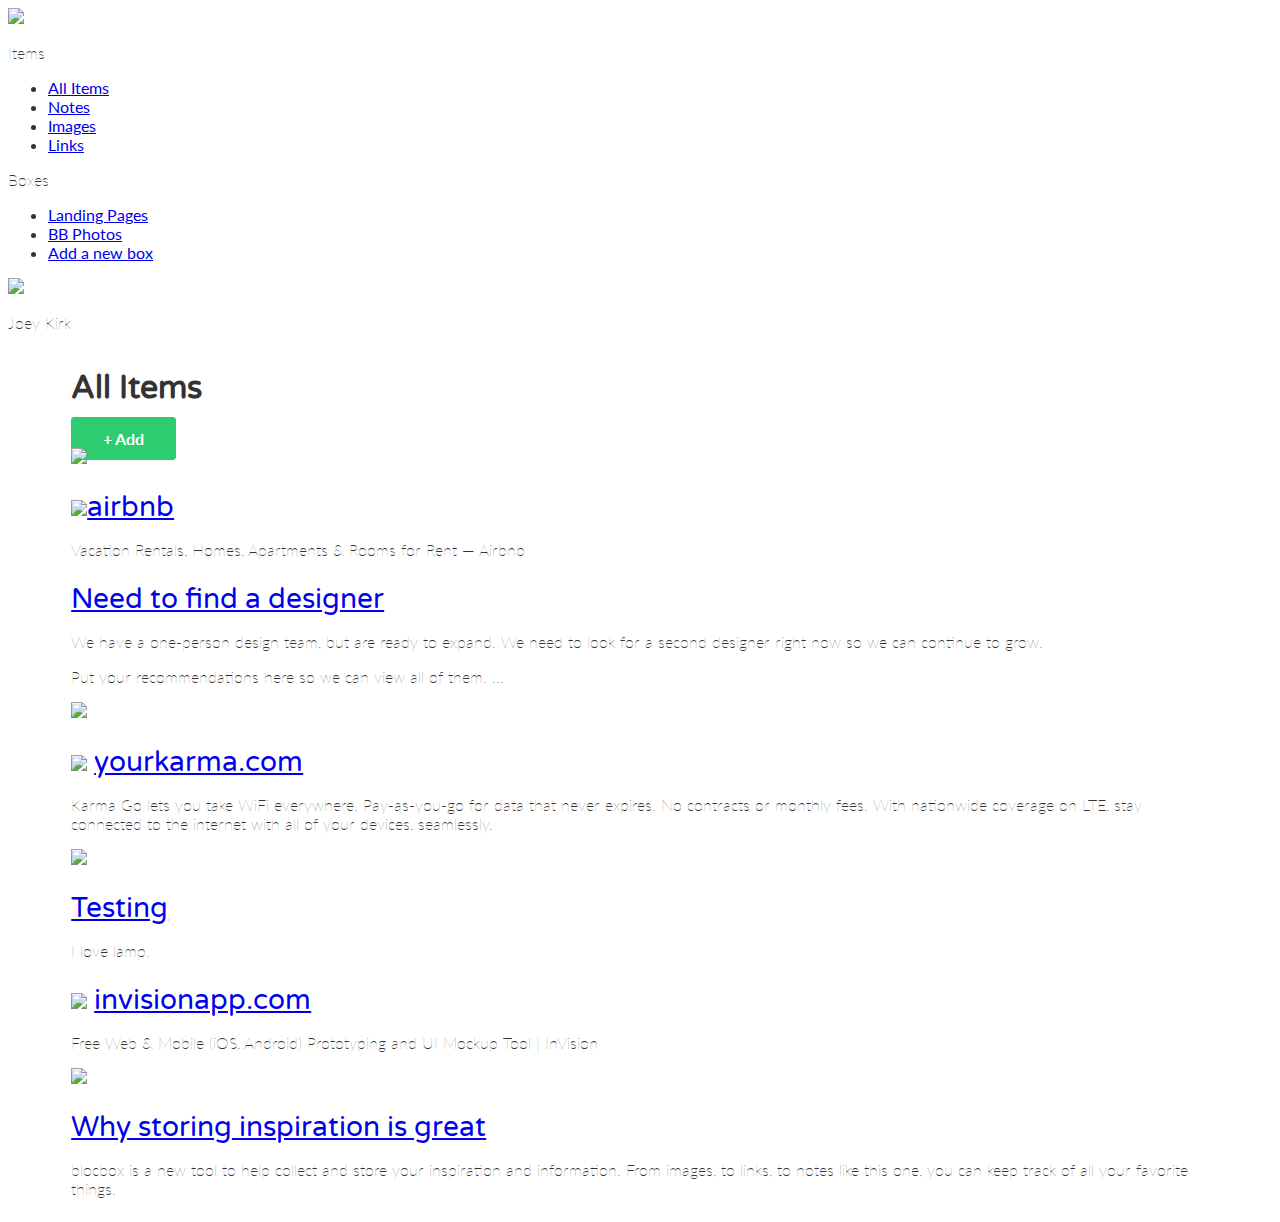
==== dashboard.html @ fe3c4b77 "Checkpoint 32 completed" ====
<!DOCTYPE html>
 <html lang="en-us">
 <head>
   <meta http-equiv="X-UA-Compatible" content="IE=Edge">
   <meta name="viewport" content="width=device-width, initial-scale=1">
   <meta charset="UTF-8">

   <title>Dashboard | Blocbox</title>

   <!-- Google Fonts -->
   <link href='http://fonts.googleapis.com/css?family=Lato:300,400,700,300italic,400italic,700italic|Varela+Round' rel='stylesheet' type='text/css'>

   <!-- CSS -->
   <link rel="stylesheet" href="css/normalize.css">
   <link rel="stylesheet" href="css/style.css">
   <link rel="stylesheet" href="css/font-awesome.css">

 </head>

 <body class="dashboard">
   <!-- LEFT NAV -->
   <nav id="left-nav" class="left-nav">
     <a href="#" class="site-logo"><img src="images/site-logo.png" /></a>
     <div class="items">
       <p>Items</p>
       <ul>
         <li><a href="#"><i class="fa fa-th-large"></i> All Items</a></li>
         <li><a href="#"><i class="fa fa-file-o"></i> Notes</a></li>
         <li><a href="#"><i class="fa fa-picture-o"></i> Images</a></li>
         <li><a href="#"><i class="fa fa-link"></i> Links</a></li>
       </ul>
       <p>Boxes</p>
       <ul>
         <li><a href="#"><i class="fa fa-inbox"></i> Landing Pages</a></li>
         <li><a href="#"><i class="fa fa-inbox"></i> BB Photos</a></li>
         <li><a href="#"><i class="fa fa-plus-square-o"></i> Add a new box</a></li>
       </ul>
     </div>
   </nav>
 </body>
 </html>

</div>
  <div class="settings">
    <img src="https://s3.amazonaws.com/uifaces/faces/twitter/jsa/128.jpg">
    <p>Joey Kirk</p>
    <a href="#"><i class="fa fa-cog"></i></a>
  </div>
 </nav>
</body>
</html>

<main role="main">
   <!-- CONTENT -->
   <section class="content">
     <div class="container">
       <div class="header">
         <h1>All Items</h1>
         <a href="#" class="btn">+ Add</a>
       </div>
     </div>
     <div class="container">
       <div class="content-item">
         <div class="item-box">
           <img src="https://images.pexels.com/photos/3540/restaurant-alcohol-bar-drinks.jpg?h=350&auto=compress&cs=tinysrgb">
         </div>
       </div>
       <div class="content-item">
         <div class="item-box">
           <h2><img src="https://www.airbnb.com/favicon.ico"><a href='#'>airbnb</a></h2>
           <p>Vacation Rentals, Homes, Apartments &amp; Rooms for Rent &mdash; Airbnb</p>
         </div>
       </div>
       <div class="content-item">
         <div class="item-box">
           <h2><a href="#">Need to find a designer</a></h2>
          <p>We have a one-person design team, but are ready to expand. We need to look for a second designer right now so we can continue to grow.</p>
          <p>Put your recommendations here so we can view all of them. ...</p>
         </div>
       </div>
       <div class="content-item">
         <div class="item-box">
           <img src="http://78.media.tumblr.com/0ffd64675b03d023d209094a957408f1/tumblr_nqx8zppZFm1tubinno1_1280.jpg">
         </div>
       </div>
       <div class="content-item">
         <div class="item-box">
           <h2><img class="favicon" src="https://www.yourkarma.com/favicon.ico"> <a href="#">yourkarma.com</a></h2>
           <p>Karma Go lets you take WiFi everywhere. Pay-as-you-go for data that never expires. No contracts or monthly fees. With nationwide coverage on LTE, stay connected to the internet with all of your devices, seamlessly.</p>
         </div>
       </div>
       <div class="content-item">
         <div class="item-box">
           <img src="http://78.media.tumblr.com/672e9b2c243ed09e26cf8a2b67ee679a/tumblr_nqx977yGTE1tubinno1_1280.jpg">
         </div>
       </div>
       <div class="content-item">
         <div class="item-box">
           <h2><a href="#">Testing</a></h2>
           <p>I love lamp.</p>
         </div>
       </div>
       <div class="content-item">
         <div class="item-box">
           <h2><img class="favicon" src="https://www.invisionapp.com/favicon.ico"> <a href="#">invisionapp.com</a></h2>
           <p>Free Web &amp; Mobile (iOS, Android) Prototyping and UI Mockup Tool | InVision</p>
         </div>
       </div>
       <div class="content-item">
         <div class="item-box">
           <img src="http://78.media.tumblr.com/2aecec5aa0a6b4749c13813e9f8ba964/tumblr_o6no2m3sl41tubinno1_1280.jpg">
         </div>
       </div>
       <div class="content-item">
         <div class="item-box">
           <h2><a href="#">Why storing inspiration is great</a></h2>
           <p>blocbox is a new tool to help collect and store your inspiration and information. From images, to links, to notes like this one, you can keep track of all your favorite things.</p>
         </div>
       </div>
     </div>
   </section>
 </main>
</body>
</html>
---- css/style.css ----
html, body {
  overflow-x:hidden;
}
body {
  font-family: "lato", Helvetica, arial, sans-serif;
  color:#333333;
}
h1, h2, h3, h4, h5, h6 {
  font-family: "Varela Round", Helvetica, Arial, sans-serif;
}
h2 {
  font-size: 28px;
  font-weight: normal;
  margin-bottom: 5px;
}
p {
  font-size: 16px;
  line-height: 19px;
  font-weight: 100;
}

/* GRID */
.container {
  margin-right: auto;
  margin-left: auto;
  padding-left: 15px;
  padding-right: 15px;
  position: relative;
}
.container:before,
.container:after {
  content: " ";
  display: table;
}
.container:after {
  clear: both;
}
.one-half, .one-third, .one-fourth {
  width: 96%;
  float: left;
  position: relative;
  min-height: 1px;
  margin:0 2% 20px;
}

@media (min-width: 300px) {
  .container {
    width: 90%;
  }
  .hero img {
    width: 90%;
  }
  .one-half {
    width:46%;
  }
}

@media (min-width: 768px) {
  .container {
    width: 90%;
  }
  .one-half {
    width: 46%;
  }
  .hero img {
    width: 90%;
  }
}
@media (min-width: 992px) {
.container{
  width: 978px;
}
.one-half{
  width:46%;
}
.one-third{
  width:29.333333%;
}
.one-fourth{
  width:21%;
}
}
@media (min-width: 1200px) {
  .container {
    width:90%;
  }
}

/* HEADER */
header {
   color:#FFFFFF;
   background: #34495E;
   background-image: linear-gradient(206deg, #5F81A3 0%, #34495E 94%);
 }
 header nav {
   padding:1em 0;
 }
 header nav ul {
   display:inline;
   text-align: right;
   float:right;
   margin:0;
 }
 header nav ul > li {
   list-style-type: none;
   display: inline-block;
   margin:0 15px;
 }
 header nav ul > li.btn-outline {
   padding:10px 15px;
   border:2px solid #FFFFFF;
   border-radius: 4px;
 }
 header nav ul > li.btn-outline:hover {
   background:#FFFFFF;
 }
 header nav ul > li > a {
   color:#FFFFFF;
   text-decoration: none;
 }
 header nav ul > li.btn-outline:hover > a {
   color:#34495E;
 }
 header .hero {
   text-align: center;
   display:block;
   position: relative;
 }
 header .hero h1 {
   font-size:48px;
   font-weight: normal;
   margin:95px 0 0;
 }
 header .hero p {
   font-size: 22px;
   line-height: 26px;
   font-weight: 100;
   margin:10px 0 40px;
 }
 header .hero img {
   display: block;
   margin:3em auto 0;
 }
@media (max-width: 573px) {
  header .one-half {
    width: 96%;
    text-align: center;
  }
  header nav ul {
    text-align: center;
    float: none;
    padding-left: 0px;
  }
}
 /* BUTTONS */
 .btn {
   border-radius: 4px;
   color: #FFFFFF;
   font-weight: 700;
   text-decoration: none;
   padding:10px 30px;
   background: #2ECC71;
   border:2px solid #2ECC71;
   box-shadow: 0px 2px 0px 0px #22894#;
 }

 /* BENEFITS */
 .benefits {
   text-align: center;
   display: block;
   position: relative;
 }
 .benefits ul {
   margin: 0 auto;
   padding:4em 0;
 }
 .benefits ul li {
   list-style-type: none;
   display: inline-block;
 }
 .benefits i {
   color:#3498DB;
   font-size:60px;
   margin:0;
   vertical-align: middle;
 }
 .benefits h2 {
   color:#3498DB;
 }

 /* PRICING */
 .pricing {
   background: #34495E url("../images/background.png") top center no-repeat;
   background: url("../images/background.png") top center no-repeat, linear-gradient(206deg, #5F81A3 0%, #34495E 94%);
   background-size: cover;
   text-align: center;
   padding:4em 0;
 }
 .pricing h2, .pricing p {
   color: #FFFFFF;
 }
 .pricing ul {
   margin:0 auto;
   padding:2em 0;
 }
 .pricing ul li {
   list-style-type: none;
 }
 }
 .one-third{
   background: #FFFFFF;
 }
.box {
   padding:0 15px 15px;
   background: #FFFFFF;
   box-shadow: 0px 2px 4px 0px rgba(0,0,0,0.20);
   min-height: 439px;
   position: relative;
   margin-top: 25px;
 }
 .box.middle {
   min-height: 485px;
   margin-top:0px;
 }
 .box h3 {
   font-family: "Lato", Helvetica, Arial, sans-serif;
   font-weight: 600;
   text-transform: uppercase;
   background: #E2E2E2;
   box-shadow: 0px 1px 2px 0px rgba(0,0,0,0.40);
   left:0;
   right:0;
   top:0;
   text-align: center;
   margin:0 -15px 40px;
   padding:10px 0;
 }
 .box h4 {
   font-size:50px;
   font-weight: normal;
   margin:40px 0 10px;
   color:#3498DB;
 }
 .box h4 span {
   font-size:32px;
   vertical-align: top;
 }
 .box h4 span.month {
   font-family: "Lato", Helvetica, Arial, sans-serif;
   font-weight: 100;
   color:#888888;
   font-size:20px;
   vertical-align: middle;
 }
 .box ul li {
   font-size:18px;
   margin-bottom:20px;
   font-weight: 100;
 }
 .box .btn {
   position:absolute;
   bottom:20px;
   left:20px;
   right:20px;
 }
 .small {
   font-size: 12px;
   color: #FEFEFE;
   line-height: 15px;
   font-style:italic;
 }
 @media (max-width: 992px) {
   .box {
     margin-top: 0px;
   }
 }

 /* TESTIMONIALS */
 .testimonials {
   padding:4em 0;
   text-align: center;
 }
 .testimonials h2 {
   color:#3498DB;
 }
 .testimonials ul li {
   list-style-type: none;
 }
 .testimonials blockquote {
   color:#FFFFFF;
   text-align: left;
   font-style: italic;
   background:#34495E;
   position: relative;
   padding:30px;
   width:auto;
   margin:0;
 }
 .testimonials blockquote:after {
   top: 100%;
   left: 13%;
   border: solid transparent;
   content: " ";
   height: 0;
   width: 0;
   position: absolute;
   pointer-events: none;
   border-top-color: #34495E;
   border-width: 10px;
   margin-left: -10px;
 }
 .testimonials img {
   height: 65px;
   width: 65px;
   border-radius:50%;
   float: left;
   display: inline-block;
   margin:20px 10px 0 0;
 }
 .testimonials p.name {
   float: left;
   display: inline-block;
   text-align: left;
   font-size:13px;
   margin-top: 30px;
 }
 .stagger {
   padding-top: 20px;
 }
 /* Sign-Up Call to Action */
 .call-to-action {
   text-align: center;
   background-color: #E2E2E2;
   padding-bottom: 40px;
 }
 .call-to-action p {
   padding-bottom: 20px;
 }

 /* FOOTER */
 footer {
   background-color: #34495E;
   background-image: linear-gradient(to top,
      #3498DB 0%, #3498DB 50%, #34495E 50%, #34495E 100%);
   color: #FFFFFF;
   height: 150px;
   position: relative;
   overflow: hidden;
   z-index: 0;
 }
 .left-footer-block {
   margin-bottom: 0px;
 }
 .link-block {
   margin-left: 0px;
   margin-right: 0px;
   text-align: center;
 }
 .link-block ul {
   padding-left: 0px;
   text-align: center;
 }
 footer p, footer nav ul {
   font-size:14px;
   font-weight:100;
   text-align: center;
   margin: 10px auto 0;
 }
 footer nav ul li {
   list-style-type: none;
   display: inline;
 }
 footer nav ul li a {
   color:#FFFFFF;
   text-decoration: none;
 }
 footer .right-footer-block {
   background-color: transparent;
   text-align: center;
 }
 footer .logo{
   padding-top: 20px;
   padding-bottom: 30px;
   margin: 0px auto;
   display: inline-block;
 }
 @media (min-width: 992px){
   footer{
     background-color: #3498DB;
     background-image: linear-gradient(to left,
        #3498DB 0%, #3498DB 33.33337%, #34495E 33.33337%, #34495E 100%);
     height: 85px;
     width: auto;
   }
   footer p, footer nav ul{
     text-align: left;
     padding-top: 24px;
   }
   .footer-nav-block {
     margin-left: 20px;
     margin-right: 20px;
     width: 96%;
   }
   footer .right-footer-block {
     background-color: #3498DB;
     margin: 0px;
     padding-bottom: 20px;
     text-align: left;
   }
   footer .logo{
     padding: 1.5em 0 2em 1.5em;
     margin: 0 auto;
     display: inline;
   }
   footer .one-third {
     width: 30%;
   }
 }
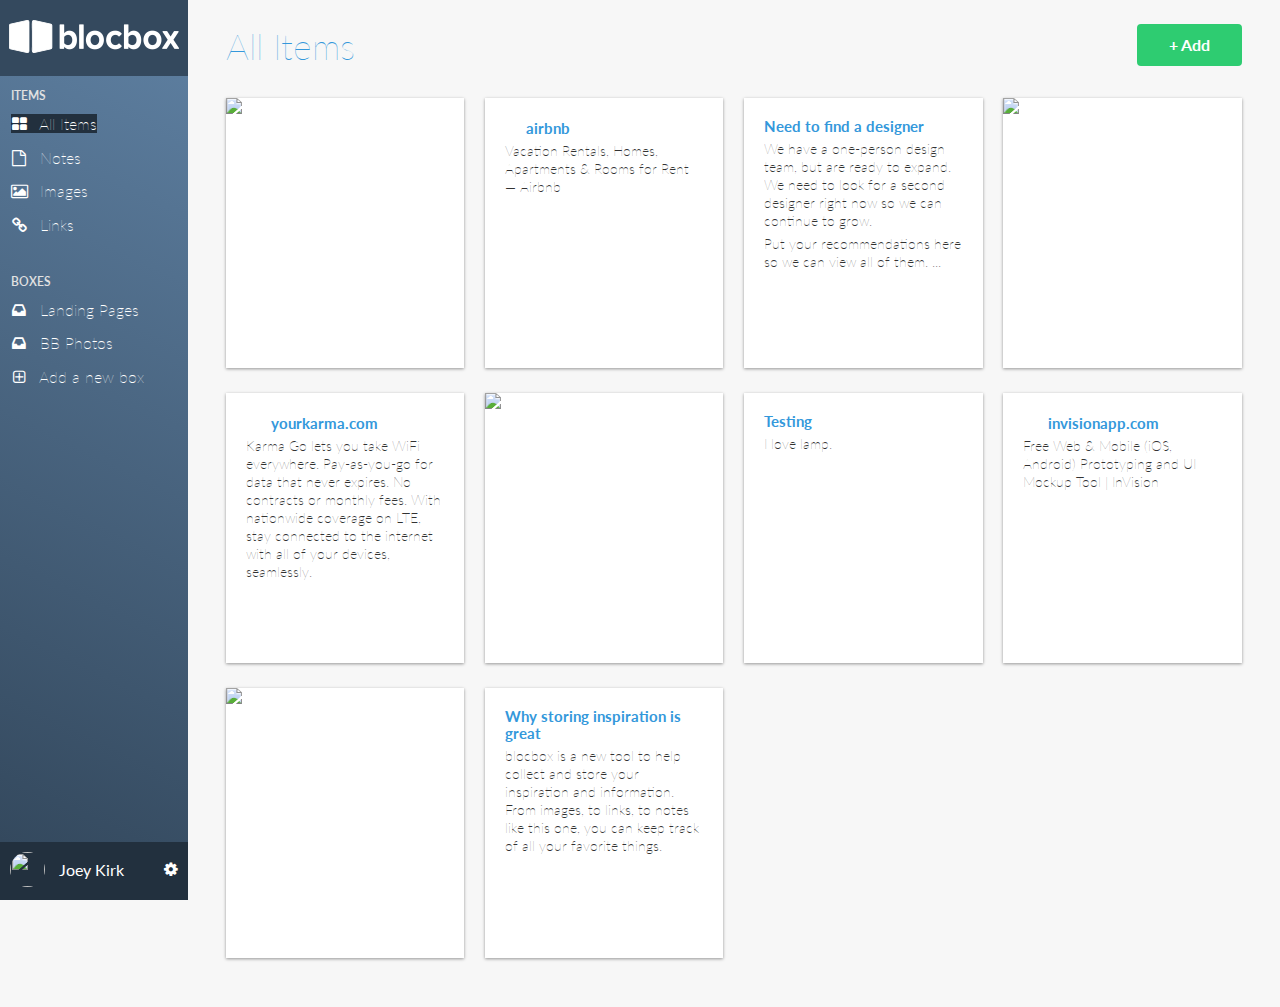
==== commit 5a9da8a9: "Dashboard styling completed" ====
--- a/dashboard.html
+++ b/dashboard.html
@@ -24,9 +24,9 @@
      <div class="items">
        <p>Items</p>
        <ul>
-         <li><a href="#"><i class="fa fa-th-large"></i> All Items</a></li>
+         <li><a href="dashboard.html" class="active"><i class="fa fa-th-large"></i> All Items</a></li>
          <li><a href="#"><i class="fa fa-file-o"></i> Notes</a></li>
-         <li><a href="#"><i class="fa fa-picture-o"></i> Images</a></li>
+         <li><a href="dashboardimageview.html"><i class="fa fa-picture-o"></i> Images</a></li>
          <li><a href="#"><i class="fa fa-link"></i> Links</a></li>
        </ul>
        <p>Boxes</p>
@@ -36,7 +36,6 @@
          <li><a href="#"><i class="fa fa-plus-square-o"></i> Add a new box</a></li>
        </ul>
      </div>
-   </nav>
  </body>
  </html>
 
--- a/css/style.css
+++ b/css/style.css
@@ -416,3 +416,209 @@
      width: 30%;
    }
  }
+
+ /* DASHBOARD */
+
+ .dashboard {
+   background:#F7F7F7;
+ }
+ .left-nav {
+   height: 100vh;
+   width:14.66666667%;
+   color:#FFFFFF;
+   background: #34495E;
+   background-image: linear-gradient(206deg, #5F81A3 0%, #34495E 94%);
+   float:left;
+   position: fixed;
+   display:block;
+ }
+ .left-nav .site-logo {
+   padding:20px 0;
+   background:#34495E;
+   display:block;
+   text-align: center;
+ }
+ .left-nav .items {
+   padding:0 6%;
+ }
+ .left-nav .items p {
+   font-weight: 600;
+   text-transform: uppercase;
+   font-size: 12px;
+   color: #E2E2E2;
+   line-height: 15px;
+ }
+ .left-nav .items ul {
+   margin:0 0 40px;
+   padding:0;
+ }
+ .left-nav .items ul li {
+   list-style-type: none;
+   margin-bottom: 15px;
+ }
+ .left-nav .items ul li a {
+   color:#FFFFFF;
+   text-decoration: none;
+   font-weight: 100;
+ }
+ .left-nav .items ul li a i {
+   width:16px;
+   text-align: center;
+   margin-right:8px;
+ }
+ .left-nav .items .active {
+   background-color: #22303E;
+ }
+
+ /* LEFT NAVBAR SETTINGS */
+ .left-nav .settings {
+   position: absolute;
+   background: #22303E;
+   width: 100%;
+   bottom: 0;
+   left: 0;
+   right: 0;
+   padding: 10px 0;
+ }
+ .left-nav .settings img {
+   height: 35px;
+   width: 35px;
+   border-radius: 50%;
+   margin-left: 10px;
+   display: inline-block;
+ }
+ .left-nav .settings p {
+   display: inline-block;
+   vertical-align: top;
+   padding-top: 8px;
+   font-weight: 400;
+   margin:0 0 0 10px;
+ }
+ .left-nav .settings a {
+   color:#FFFFFF;
+   text-decoration: none;
+   text-align: right;
+   float: right;
+   margin-right:10px;
+   margin-top:8px;
+ }
+
+ /* CONTENT */
+ .content {
+   padding:6em 1% 1.5em;
+   float:right;
+   width:98%;
+   position: relative;
+ }
+ .content .header {
+   margin:0 1% 20px;
+ }
+ .content .header h1 {
+   font-family: "Lato", Helvetica, Arial, sans-serif;
+   font-weight: 100;
+   margin:0 0 30px;
+   font-size: 36px;
+   color: #3498DB;
+   line-height: 44px;
+   float: left;
+   display:inline-block;
+ }
+ .content .header > a {
+   float:right;
+ }
+ .content-item {
+   width:96%;
+   margin:0 2% 25px;
+   float:left;
+   display:block;
+ }
+ .item-box {
+   display:block;
+   height:230px;
+   background: #FFFFFF;
+   box-shadow: 0px 1px 3px 0px rgba(0,0,0,0.40);
+   position: relative;
+   overflow: hidden;
+   padding:20px;
+ }
+
+ /* Larger Mobile Devices */
+ @media (min-width:460px) {
+   .content {
+     padding:1.5em 1%;
+     float:right;
+     width:90%;
+     position: relative;
+   }
+   .content-item {
+     width:46%;
+     margin:0 2% 25px;
+     float:left;
+     display:block;
+   }
+ }
+/* Tablets */
+ @media (min-width:768px) {
+   .content {
+     padding:1.5em 5%;
+     float:right;
+     width:90%;
+     position: relative;
+   }
+   .content > .container {
+     width:700px;
+   }
+   .content-item {
+     width:31.33333%;
+     margin:0 1% 25px;
+   }
+ }
+/* Laptops and Desktops */
+ @media (min-width:992px) {
+   .content {
+     padding:1.5em 1%;
+     float:right;
+     width:83.33333333%;
+     position: relative;
+   }
+   .content > .container {
+     width:auto;
+   }
+   .content-item {
+     width:23%;
+     margin:0 1% 25px;
+   }
+ }
+
+ .item-box > img {
+   position:absolute;
+   height:100%;
+   width:auto;
+   top:0;
+   left:0;
+   right:0;
+ }
+ .item-box h2 {
+   font-family: 'Lato', Helvetica, Arial, sans-serif;
+   font-weight: 700;
+   font-size: 15px;
+   line-height: 17px;
+   margin:0;
+ }
+ .item-box h2 a {
+   color: #3498DB;
+   text-decoration: none;
+ }
+ .item-box h2 img {
+   width:16px;
+   height:16px;
+   position:relative;
+   top:2px;
+   margin-right:5px;
+ }
+ .item-box p {
+   font-size: 14px;
+   color: #333333;
+   line-height: 18px;
+   margin:5px 0 0;
+ }
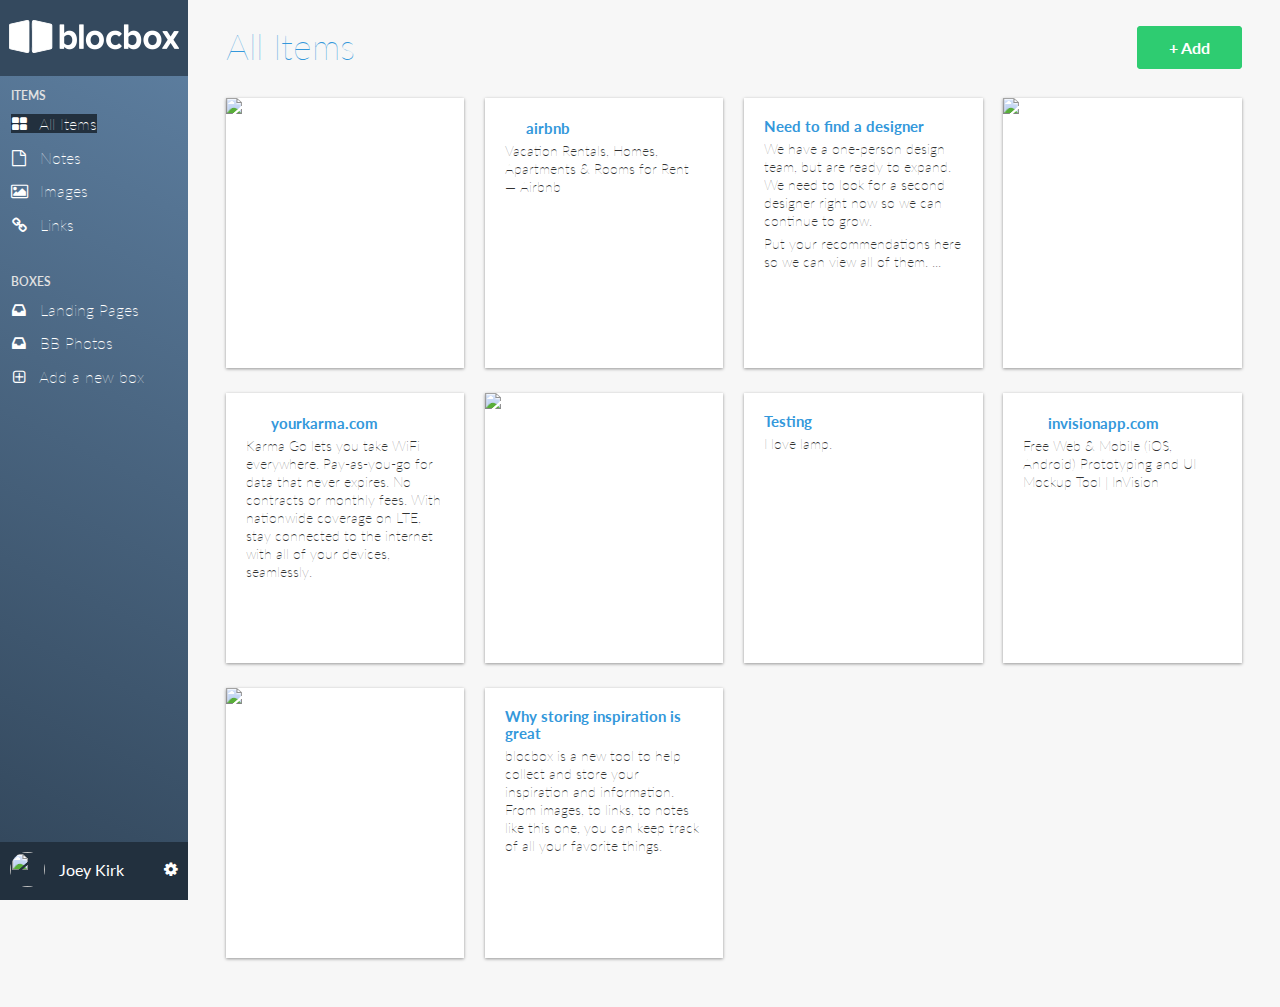
==== commit 182ad9a9: "Checkpoint 34 completed" ====
--- a/dashboard.html
+++ b/dashboard.html
@@ -14,10 +14,12 @@
    <link rel="stylesheet" href="css/normalize.css">
    <link rel="stylesheet" href="css/style.css">
    <link rel="stylesheet" href="css/font-awesome.css">
-
+   <link rel="stylesheet" href="css/dropit.css">
  </head>
 
  <body class="dashboard">
+   <!-- RESPONSIVE NAV -->
+   <a class="hamburger" id="menu" href="#">&#9776;</a>
    <!-- LEFT NAV -->
    <nav id="left-nav" class="left-nav">
      <a href="#" class="site-logo"><img src="images/site-logo.png" /></a>
@@ -55,7 +57,16 @@
      <div class="container">
        <div class="header">
          <h1>All Items</h1>
-         <a href="#" class="btn">+ Add</a>
+         <ul class="menu">
+            <li>
+              <a href="#" class="btn">+ Add</a>
+              <ul>
+                  <li><a href="#"><i class="fa fa-file-o"></i> Note</a></li>
+                  <li><a href="#"><i class="fa fa-picture-o"></i> Image</a></li>
+                  <li><a href="#"><i class="fa fa-link"></i> Link</a></li>
+              </ul>
+            </li>
+          </ul>
        </div>
      </div>
      <div class="container">
@@ -119,5 +130,15 @@
      </div>
    </section>
  </main>
+
+ <script src="js/jquery-3.2.1.min.js"></script>
+   <script src="js/dropit.js"></script>
+   <script type="text/javascript">
+     $(".menu").dropit();
+     $( "#menu" ).click(function() {
+         $("#left-nav").toggleClass("open", 200);
+     });
+   </script>
+
 </body>
 </html>
--- a/css/style.css
+++ b/css/style.css
@@ -423,6 +423,51 @@
    background:#F7F7F7;
  }
  .left-nav {
+   height: 100%;
+   width:280px;
+   color:#FFFFFF;
+   background: #34495E;
+   background-image: linear-gradient(206deg, #5F81A3 0%, #34495E 94%);
+   float:left;
+   position:absolute;
+   -webkit-transition: all 0.3s ease-in-out;
+   -moz-transition: all 0.3s ease-in-out;
+   -o-transition: all 0.3s ease-in-out;
+   transition: all 0.3s ease-in-out;
+   transform: translate(-280px,0);
+     -webkit-transform: translate(-280px,0); /** Chrome & Safari **/
+     -o-transform: translate(-280px,0); /** Opera **/
+     -moz-transform: translate(-280px,0); /** Firefox **/
+ }
+ .left-nav.open {
+   display:block;
+   width:280px;
+   background: #34495E;
+   background-image: linear-gradient(206deg, #5F81A3 0%, #34495E 94%);
+   -webkit-transition: all 0.3s ease-in-out;
+   -moz-transition: all 0.3s ease-in-out;
+   -o-transition: all 0.3s ease-in-out;
+   transition: all 0.3s ease-in-out;
+   transform: translate(0,0);
+     -webkit-transform: translate(0,0); /** Chrome & Safari **/
+     -o-transform: translate(0,0); /** Opera **/
+     -moz-transform: translate(0,0); /** Firefox **/
+     z-index: 100;
+ }
+ .hamburger {
+   position:absolute;
+   z-index: 1000;
+   background:#34495E;
+   color:#FFF;
+   text-decoration: none;
+   font-size: 22px;
+   padding: 10px 15px;
+   border-radius: 4px;
+   left: 5px;
+   top: 15px;
+ }
+ @media (min-width:992px) {
+ .left-nav {
    height: 100vh;
    width:14.66666667%;
    color:#FFFFFF;
@@ -431,7 +476,23 @@
    float:left;
    position: fixed;
    display:block;
- }
+   transform: translate(0,0);
+       -webkit-transform: translate(0,0); /** Chrome & Safari **/
+       -o-transform: translate(0,0); /** Opera **/
+       -moz-transform: translate(0,0); /** Firefox **/
+     }
+     .left-nav.open {
+       width:14.66666667%;
+       transform: translate(0,0);
+       -webkit-transform: translate(0,0); /** Chrome & Safari **/
+       -o-transform: translate(0,0); /** Opera **/
+       -moz-transform: translate(0,0); /** Firefox **/
+     }
+     .hamburger {
+       display:none;
+     }
+  }
+
  .left-nav .site-logo {
    padding:20px 0;
    background:#34495E;
--- a/css/dropit.css
+++ b/css/dropit.css
@@ -0,0 +1,60 @@
+/*
+ * Dropit v1.1.0
+ * http://dev7studios.com/dropit
+ *
+ * Copyright 2012, Dev7studios
+ * Free to use and abuse under the MIT license.
+ * http://www.opensource.org/licenses/mit-license.php
+ */
+
+/* These styles assume you are using ul and li */
+.dropit {
+    list-style: none;
+	padding: 0;
+  margin: 15px 0 0;
+  float:right;
+  display:inline-block;
+}
+.dropit .dropit-trigger { position: relative; }
+.dropit .dropit-submenu {
+    position: absolute;
+    top: 100%;
+    right: 0; /* dropdown left or right */
+    z-index: 1000;
+    display: none;
+    min-width: 100px;
+    list-style: none;
+	padding: 20px;
+	margin: 20px 0 0;
+}
+.dropit .dropit-open .dropit-submenu {
+  display: block;
+   background: #FFFFFF;
+   box-shadow: 0px 2px 4px 0px rgba(0,0,0,0.30);
+   border-radius: 4px;
+}
+ .dropit .dropit-open .dropit-submenu:after {
+  content: " ";
+  position: absolute;
+  border-style: solid;
+  border-width: 0 8px 8px;
+  border-color: #FFFFFF transparent;
+  display: block;
+  width: 0;
+  z-index: 1;
+  top: -8px;
+  right: 10px;
+ }
+ .dropit .dropit-open .dropit-submenu li {
+  display: block;
+  margin-bottom: 20px;
+ }
+ .dropit .dropit-open .dropit-submenu li:last-child {
+  margin-bottom: 0px;
+ }
+ .dropit .dropit-open .dropit-submenu li a {
+  color:#34495E;
+  text-decoration: none;
+  font-family: "Lato", Helvetica, Arial, sans-serif;
+  font-weight:100;
+ }
